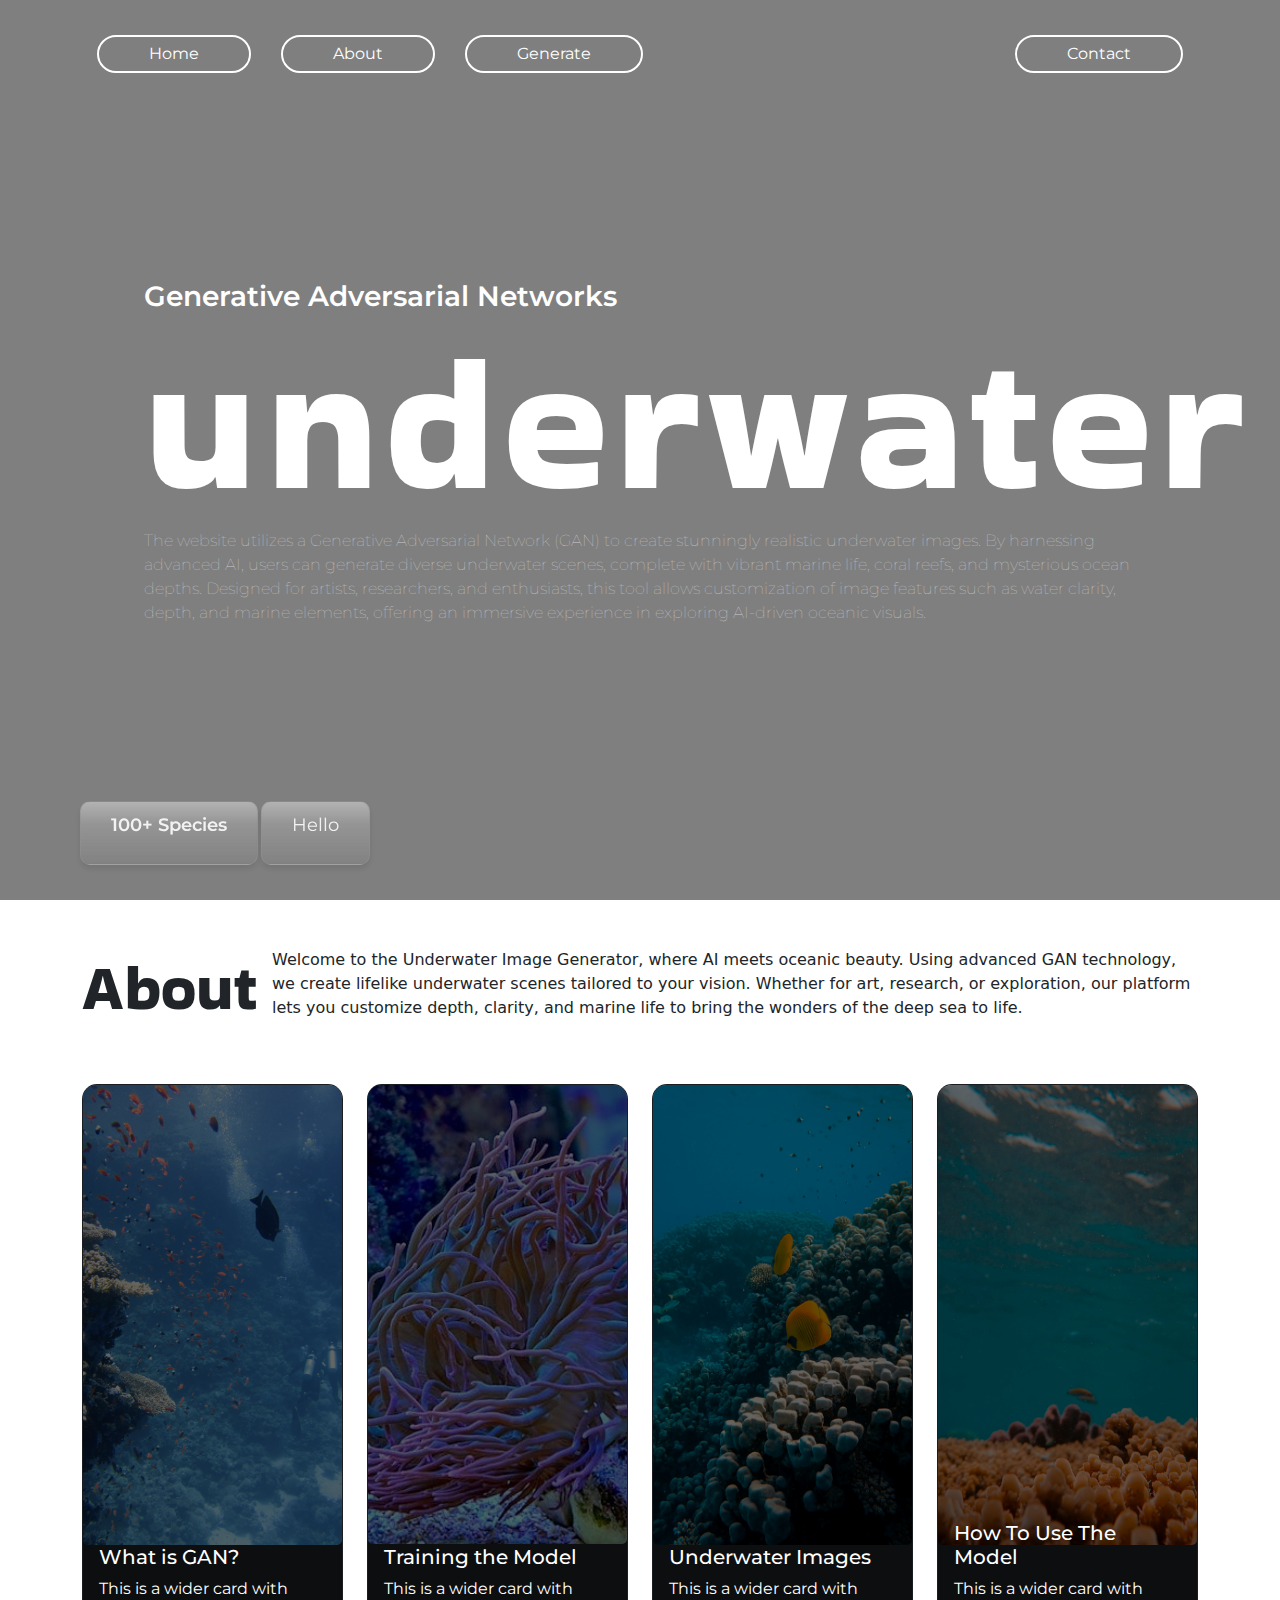
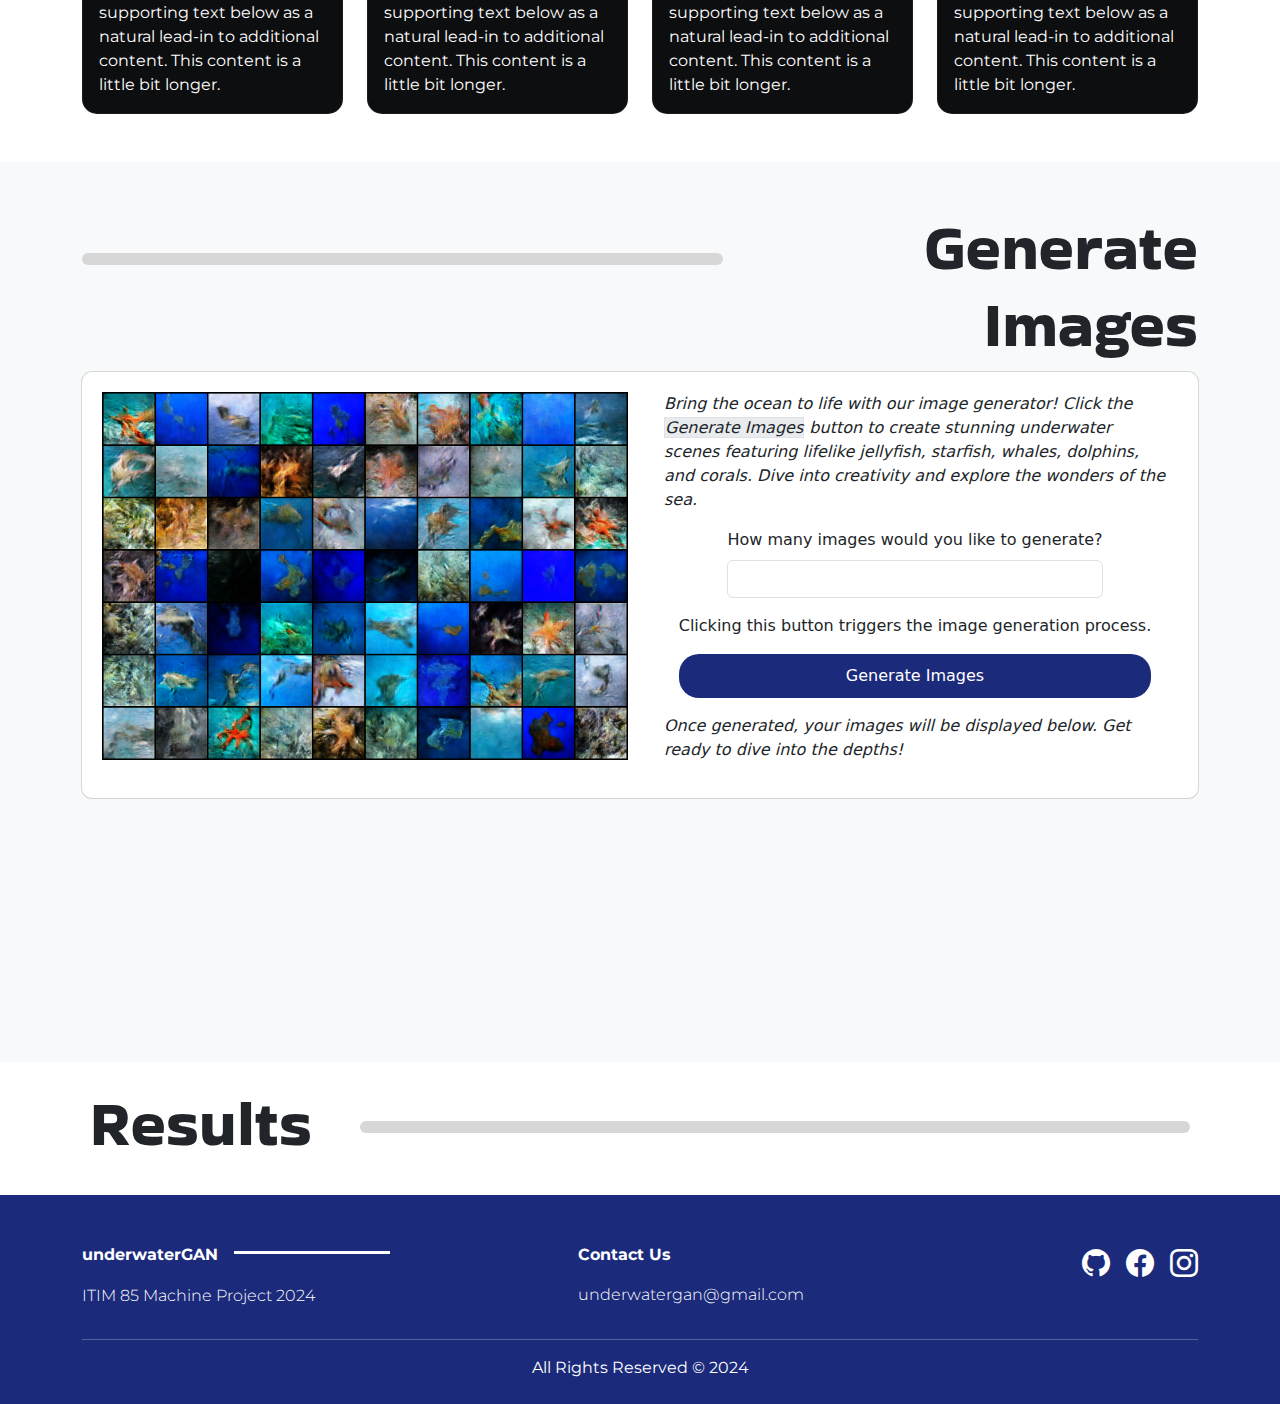
==== templates/index.html @ 078aff1d "contact section and form" ====
<!DOCTYPE html>
<html lang="en">
<head>
  <meta charset="UTF-8">
  <meta name="viewport" content="width=device-width, initial-scale=1.0">
  <title>Video Background Landing Page</title>
  <link href="https://cdn.jsdelivr.net/npm/bootstrap@5.3.3/dist/css/bootstrap.min.css" rel="stylesheet" integrity="sha384-QWTKZyjpPEjISv5WaRU9OFeRpok6YctnYmDr5pNlyT2bRjXh0JMhjY6hW+ALEwIH" crossorigin="anonymous">
  <link rel="stylesheet" href="https://cdn.jsdelivr.net/npm/bootstrap-icons@1.11.3/font/bootstrap-icons.min.css">
  <link rel="stylesheet" href="../static/css/style.css">
</head>
<body>

<!-- Navbar -->
<nav class="navbar navbar-expand-lg">
  <div class="container">
    <div class="collapse navbar-collapse" id="navbarNav">
      <ul class="navbar-nav me-auto"> <!-- Left-aligned links (Home, About) -->
        <li class="nav-item">
          <a class="nav-link" href="#home">Home</a>
        </li>
        <li class="nav-item">
          <a class="nav-link" href="#about">About</a>
        </li>
        <li class="nav-item">
          <a class="nav-link" href="#generate">Generate</a>
        </li>
      </ul>
      <ul class="navbar-nav ms-auto"> <!-- Right-aligned link (Contact) -->
        <li class="nav-item">
          <a class="nav-link" href="#contact">Contact</a>
        </li>
      </ul>
    </div>
    <button class="navbar-toggler" type="button" data-bs-toggle="collapse" data-bs-target="#navbarNav" aria-controls="navbarNav" aria-expanded="false" aria-label="Toggle navigation">
      <span class="navbar-toggler-icon"></span>
    </button>
  </div>
</nav>



<!-- Home Section -->
<section id="home">
  <video autoplay muted loop>
    <source src="../static/images/underwater.mp4" type="video/mp4">
    Your browser does not support the video tag.
  </video>
  <div class="content">
    <p class="m-0 fs-3 text fw-semibold">Generative Adversarial Networks</p>
    <h1 class="m-0">underwater</h1>
    <p class="m-0 fw-lighter">
      The website utilizes a Generative Adversarial Network (GAN) to create stunningly realistic underwater images. By harnessing advanced AI, users can generate diverse underwater scenes, complete with vibrant marine life, coral reefs, and mysterious ocean depths. Designed for artists, researchers, and enthusiasts, this tool allows customization of image features such as water clarity, depth, and marine elements, offering an immersive experience in exploring AI-driven oceanic visuals.
    </p>
  </div>
  <div class="position-absolute bottom-0 start-0 d-flex flex-row">
    <div class="floating-card-container">
      <div class="floating-card">
        <p class="fw-semibold">100+ Species</p>
      </div>
      <div class="floating-card-img">
        Hello
      </div>
    </div>
  </div>
  
  
</section>


<!-- About Section -->
<section id="about" class="py-5">
  <div class="container">
    <div class="row mb-5 align-items-center">
      <div class="col-12 col-md-2 text-center text-md-start">
        <h1>About</h1>
      </div>
      <div class="col-12 col-md-10">
        <p>Welcome to the Underwater Image Generator, where AI meets oceanic beauty. Using advanced GAN technology, we create lifelike underwater scenes tailored to your vision. Whether for art, research, or exploration, our platform lets you customize depth, clarity, and marine life to bring the wonders of the deep sea to life.</p>
      </div>
    </div>
    <div class="row g-4">
      <div class="col-12 col-sm-6 col-md-3">
        <div class="card text-bg-dark">
          <div class="card-img-wrapper">
            <img src="../static/images/1.jpg" class="card-img" alt="What is GAN?">
          </div>
          <div class="card-img-overlay d-flex flex-column justify-content-end p-3">
            <h5 class="card-title">What is GAN?</h5>
            <p class="card-text">This is a wider card with supporting text below as a natural lead-in to additional content. This content is a little bit longer.</p>
          </div>
        </div>
      </div>
      <div class="col-12 col-sm-6 col-md-3">
        <div class="card text-bg-dark">
          <div class="card-img-wrapper">
            <img src="../static/images/2.jpg" class="card-img" alt="Training the Model">
          </div>
          <div class="card-img-overlay d-flex flex-column justify-content-end p-3">
            <h5 class="card-title">Training the Model</h5>
            <p class="card-text">This is a wider card with supporting text below as a natural lead-in to additional content. This content is a little bit longer.</p>
          </div>
        </div>
      </div>
      <div class="col-12 col-sm-6 col-md-3">
        <div class="card text-bg-dark">
          <div class="card-img-wrapper">
            <img src="../static/images/3.jpg" class="card-img" alt="Underwater Images">
          </div>
          <div class="card-img-overlay d-flex flex-column justify-content-end p-3">
            <h5 class="card-title">Underwater Images</h5>
            <p class="card-text">This is a wider card with supporting text below as a natural lead-in to additional content. This content is a little bit longer.</p>
          </div>
        </div>
      </div>
      <div class="col-12 col-sm-6 col-md-3">
        <div class="card text-bg-dark">
          <div class="card-img-wrapper">
            <img src="../static/images/4.jpg" class="card-img" alt="How To Use The Model">
          </div>
          <div class="card-img-overlay d-flex flex-column justify-content-end p-3">
            <h5 class="card-title">How To Use The Model</h5>
            <p class="card-text">This is a wider card with supporting text below as a natural lead-in to additional content. This content is a little bit longer.</p>
          </div>
        </div>
      </div>
    </div>
  </div>
</section>

<!-- Generate Section -->
<section id="generate" class="py-5 bg-light">
  <div class="container">
    <div class="row">
      <div class="col-md-7 pt-2 mb-4">
        <!-- <p>
          Create realistic underwater scenes with ease using our powerful GAN technology. Customize elements like water clarity, depth, and marine life to bring your unique vision to life. Whether for art, research, or exploration, this tool offers endless possibilities to dive into the ocean’s beauty.
        </p> -->
        <hr class="opacity-100">
      </div>
      <div class="col-md-5 text-end">
        <h1>Generate Images</h1>
      </div>
    </div>
    <div class="form-container">
      <div class="row">
        <div class="col-md-6">
          <img src="../static/images/image_72220.png" alt="generated image">
        </div>
        <div class="col-md-6 px-4 d-flex align-content-around flex-wrap justify-content-center">
          <p class="fst-italic">
            Bring the ocean to life with our image generator! Click the <span class="text-nowrap bg-body-secondary border">Generate Images</span> button to create stunning underwater scenes featuring lifelike jellyfish, starfish, whales, dolphins, and corals. Dive into creativity and explore the wonders of the sea.
          </p>
          <div class="mb-3">
            <label for="img_num" class="form-label">How many images would you like to generate?</label>
            <input type="number" class="form-control" id="img_num">
          </div>
          <div class="mb-3 d-grid gap-2mx-auto">
            <p>Clicking this button triggers the image generation process.</p>
          <button type="button" class="button px-5">Generate Images</button>
          </div>
          <p class="fw-light fst-italic">Once generated, your images will be displayed below. Get ready to dive into the depths!</p>
        </div>
      </div>
    </div>
  </div>
</section>

<!-- Result Section -->
 <section id="result" class="py-3">
  <div class="container">
    <div class="d-flex">
      <div class="p-2"><h1>Results&ensp;</h1></div>
      <div class="p-2 flex-grow-1"><hr class="opacity-100"></div>
    </div>

    </div>
  </div>
 </section>

<!-- Contact Section -->
<section id="contact" class="pt-5 pb-2">
  <div class="container">
    <div class="row">
      <div class="col-md-4">
        <div class="d-flex">
          <div class="fw-bold pe-3">underwaterGAN</div>
          <div class="flex-fill pl-2 pe-5"><hr class="border-3 opacity-100 mt-2"></div>
        </div>
        <p class="fw-light mt-3 lh-sm">ITIM 85 Machine Project 2024</p>
      </div>
      <div class="col-md-4 pl-3 email">
        <p class="fw-bold">Contact Us</p>
        <p class="fw-light mt-0 p-0">underwatergan@gmail.com</p>
      </div>
      <div class="col-md-4 d-flex justify-content-end">
        <i class="bi bi-github fs-3"></i> &ensp;&ensp;
        <i class="bi bi-facebook fs-3"></i> &ensp;&ensp;
        <i class="bi bi-instagram fs-3"></i>
      </div>
    </div>
    <hr>
    <p class="text-center">All Rights Reserved &copy; 2024</p>
</section>

<!-- Bootstrap JS -->
<script src="https://cdn.jsdelivr.net/npm/bootstrap@5.3.3/dist/js/bootstrap.bundle.min.js" integrity="sha384-YvpcrYf0tY3lHB60NNkmXc5s9fDVZLESaAA55NDzOxhy9GkcIdslK1eN7N6jIeHz" crossorigin="anonymous"></script>

</body>
</html>
---- static/css/style.css ----
@import url('https://fonts.googleapis.com/css2?family=Bakbak+One&family=Montserrat:ital,wght@0,100..900;1,100..900&display=swap');

/* Fullscreen Video Background */
#home {
  position: relative;
  height: 100vh;
  overflow: hidden;
  color: white;
  display: flex;
  align-items: center;
  justify-content: flex-start;
  text-align: left;
  flex-wrap: wrap;
}

#home video {
  position: absolute;
  top: 50%;
  left: 50%;
  width: 100%;
  height: 100%;
  object-fit: cover;
  transform: translate(-50%, -50%);
  z-index: -2;
}

#home::before {
  content: '';
  position: absolute;
  top: 0;
  left: 0;
  width: 100%;
  height: 100%;
  background-color: rgba(0, 0, 0, 0.5);
  z-index: -1;
}

/* Home Content */
#home .content {
  position: relative;
  z-index: 2;
  color: white;
  text-align: left;
  max-width: 80%;
  margin: auto;
  padding: 1rem;
}

#home .content h1 {
  font-family: "Bakbak One", serif;
  font-size: 12rem;
  margin-bottom: 1rem;
  line-height: 1.1;
  letter-spacing: 7px;
}

#home .content p {
  font-family: "Montserrat", serif;
  font-size: 1.5rem;
  margin-bottom: 1rem;
}

#home .content p:last-child {
  font-size: 1rem;
  color: #ccc;
}

#home .floating-card-container {
  display: flex;
  flex-direction: row;
  gap: 3px; /* Space between the cards */
  margin-left: 80px;
  margin-bottom: 35px;
}

#home .floating-card,
#home .floating-card-img {
  padding: 10px 30px;
  max-width: 200px;
  text-align: center;
  border-radius: 10px;
  background: linear-gradient(to bottom, rgba(255, 255, 255, 0.45) 0%, rgba(199, 199, 199, 0.35) 35%, rgba(148, 148, 148, 0.15) 100%);
  box-shadow: 0 4px 6px rgba(0, 0, 0, 0.1);
  color: #fff;
  font-size: 1.1rem;
  backdrop-filter: blur(10px);
  opacity: 0.9;
  border: 1px solid rgba(147, 147, 147, 0.5);
  font-family: "Montserrat", serif;
  transition: transform 0.3s ease-in-out, opacity 0.3s ease-in-out;
}

#home .floating-card:hover,
#home .floating-card-img:hover {
  transform: scale(1.05);
  opacity: 1; /* Fully opaque on hover */
}






/* Navbar */
.navbar {
  background-color: transparent !important;
  position: absolute;
  width: 100%;
  z-index: 1;
  padding-top: 35px;
  font-family: "Montserrat", sans-serif;
}

.navbar .navbar-nav .nav-link {
  color: white !important;
  border: 2px solid white;
  border-radius: 25px;
  padding: 5px 50px;
  transition: all 0.3s ease;
}

.navbar .navbar-nav .nav-link:hover {
  color: rgb(0, 0, 0) !important;
  background-color: rgba(255, 255, 255);
}

.navbar-nav {
  flex-direction: row;
  justify-content: center;
}

.navbar-nav li {
  margin: 0 15px;
}

/* About Section */
#about h1, #generate h1, #result h1 {
  font-family: "Bakbak One", serif;
  font-size: 4rem;
}

/* Cards */
.card {
  height: 70vh;
  transition: transform 0.3s ease-in-out;
  overflow: hidden;
  border-radius: 15px;
}

.card:hover {
  transform: translateY(-10px);
  box-shadow: rgba(50, 50, 93, 0.25) 0px 13px 27px -5px, rgba(0, 0, 0, 0.3) 0px 8px 16px -8px;
}

.card-img {
  width: 100%;
  height: 100%;
  object-fit: cover;
  transition: transform 0.5s ease-in-out;
}

.card:hover .card-img {
  transform: scale(1.1);
}

.card-img-wrapper::after {
  content: '';
  position: absolute;
  top: 0;
  left: 0;
  right: 0;
  bottom: 0;
  background: rgba(0, 0, 0, 0.6);
  z-index: 1;
}

.card-img-overlay {
  z-index: 2;
  display: flex;
  flex-direction: column;
  justify-content: flex-end;
  padding: 20px;
}

.card-title,
.card-text {
  color: white;
  font-family: "Montserrat", serif;
}

/* Generate Section */
#generate {
  height: 100vh;
}

.form-container {
  box-shadow: rgba(0, 0, 0, 0.02) 0px 1px 3px 0px, rgba(27, 31, 35, 0.15) 0px 0px 0px 1px;
  background-color: #fff;
  border-radius: 10px;
  padding: 20px;
}

#generate img {
  width: 100%;
}

#generate .button {
  padding: 10px;
  border-radius: 20px;
  background-color: #1B2A7B;
  color: #fff;
  border: none;
  transition: all 0.3s ease-in-out; /* Smooth transition */
}

#generate .button:hover {
  background-color: #293cab;
  box-shadow: rgba(0, 0, 0, 0.25) 0px 14px 28px, rgba(0, 0, 0, 0.22) 0px 10px 10px;
  transform: scale(1.05); /* Scale the button slightly on hover */
}


/* Contact Us Section*/
#contact {
  background-color: #1B2A7B;
  color: #fff;
  font-family: "Montserrat", serif;
}

#contact .email {
  padding-left: 8rem;
}

/* Result Section */
#result hr, #generate hr {
  border: none;
  height: 12px;
  background: #d7d7d7;
  margin: 20px 0;
  border-radius: 10px;
  margin-top: 35px;
}

/* Responsive Styles */
@media (max-width: 992px) {
  #home .content h1 {
    font-size: 8rem;
  }

  #home .content p {
    font-size: 1.25rem;
  }

  #home .content p:last-child {
    font-size: 0.9rem;
  }
}

@media (max-width: 768px) {
  .navbar .navbar-nav .nav-link {
    padding: 5px 30px;
  }

  #home .content h1 {
    font-size: 5rem;
  }

  #home .content p {
    font-size: 1rem;
  }

  #home .content p:last-child {
    font-size: 0.8rem;
  }

  #home .content {
    max-width: 90%;
    padding: 0.5rem;
  }
}

@media (max-width: 576px) {
  #home .content h1 {
    font-size: 4rem;
  }

  #home .content p {
    font-size: 0.9rem;
  }

  #home .content p:last-child {
    font-size: 0.7rem;
  }

  #home .content {
    max-width: 95%;
  }
}

@media (max-width: 480px) {
  .navbar .navbar-nav .nav-link {
    padding: 5px 20px;
  }

  #home .content h1 {
    font-size: 3.5rem;
  }

  #home .content p {
    font-size: 0.9rem;
  }

  .navbar-nav {
    flex-direction: column;
    align-items: center;
  }
}

@media (max-width: 320px) {
  #home .content h1 {
    font-size: 3rem;
  }

  #home .content p {
    font-size: 0.8rem;
  }

  .navbar .navbar-nav .nav-link {
    padding: 5px 15px;
  }
}
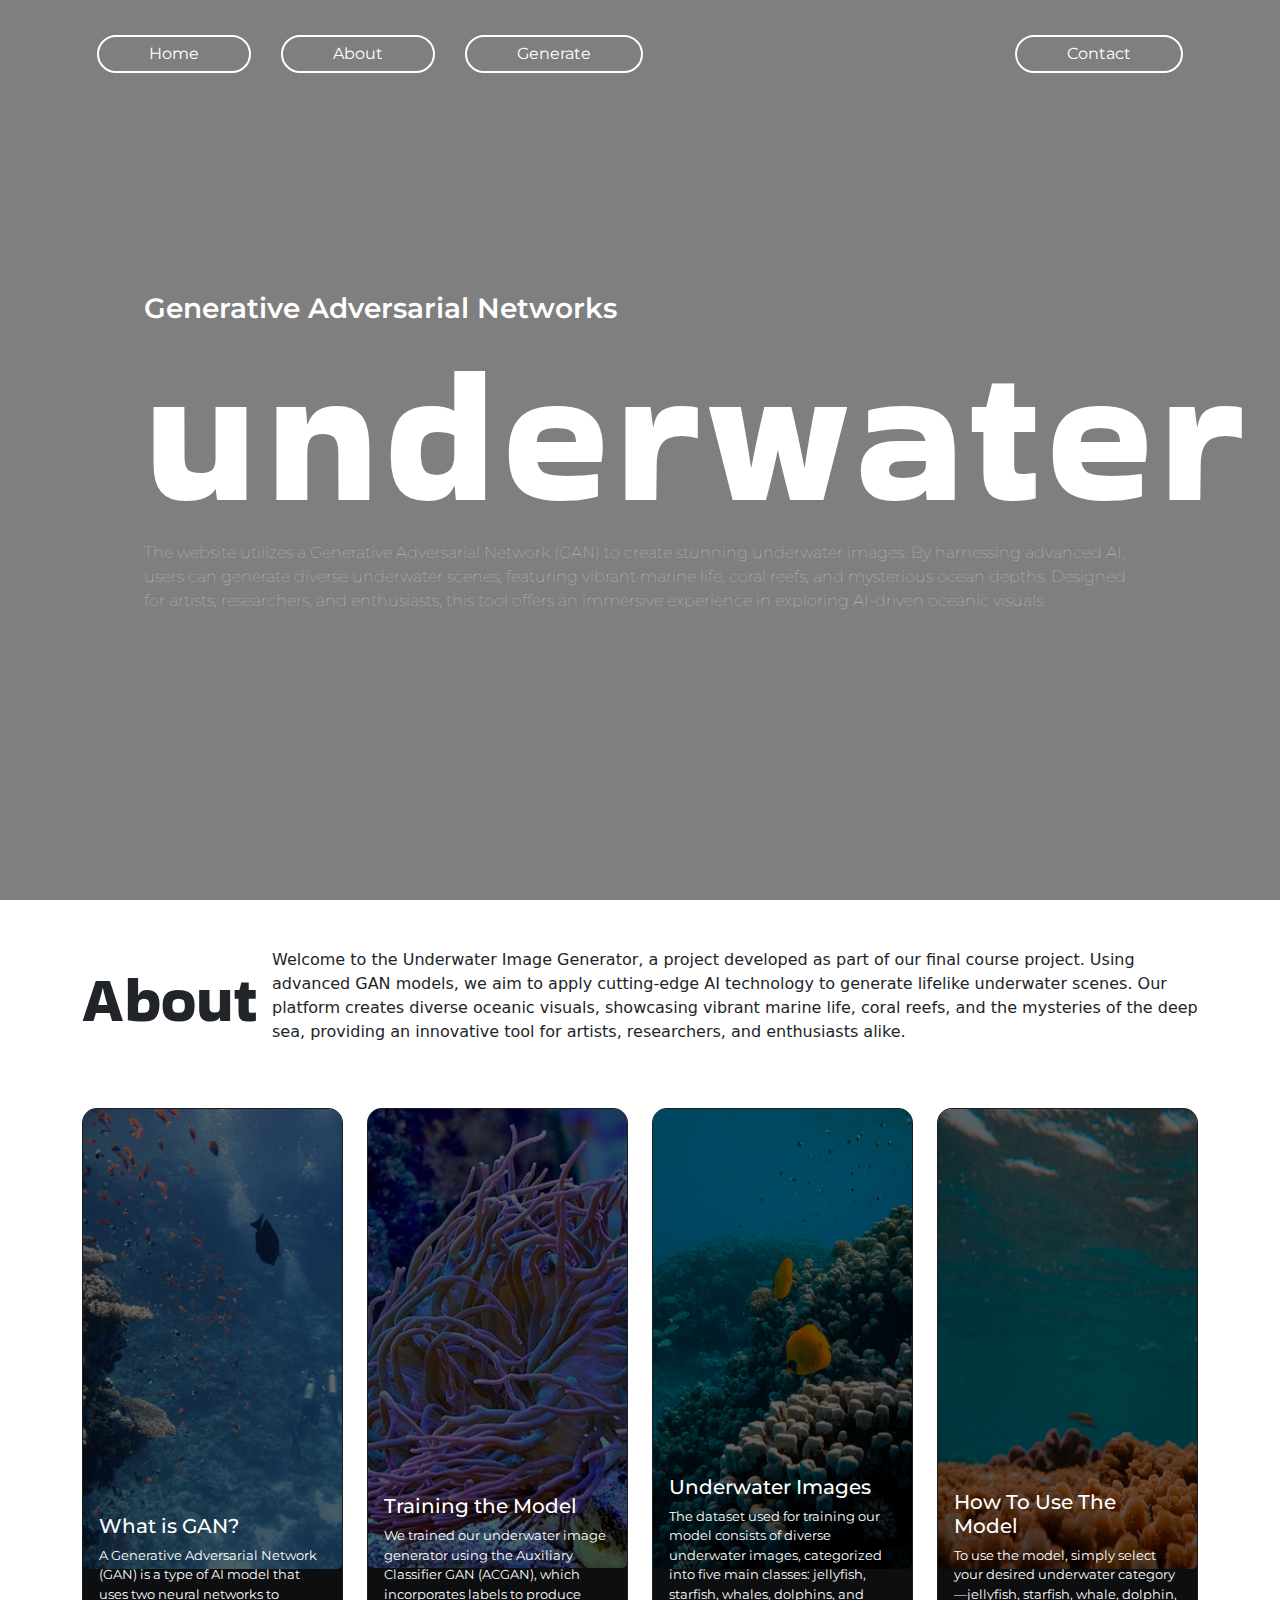
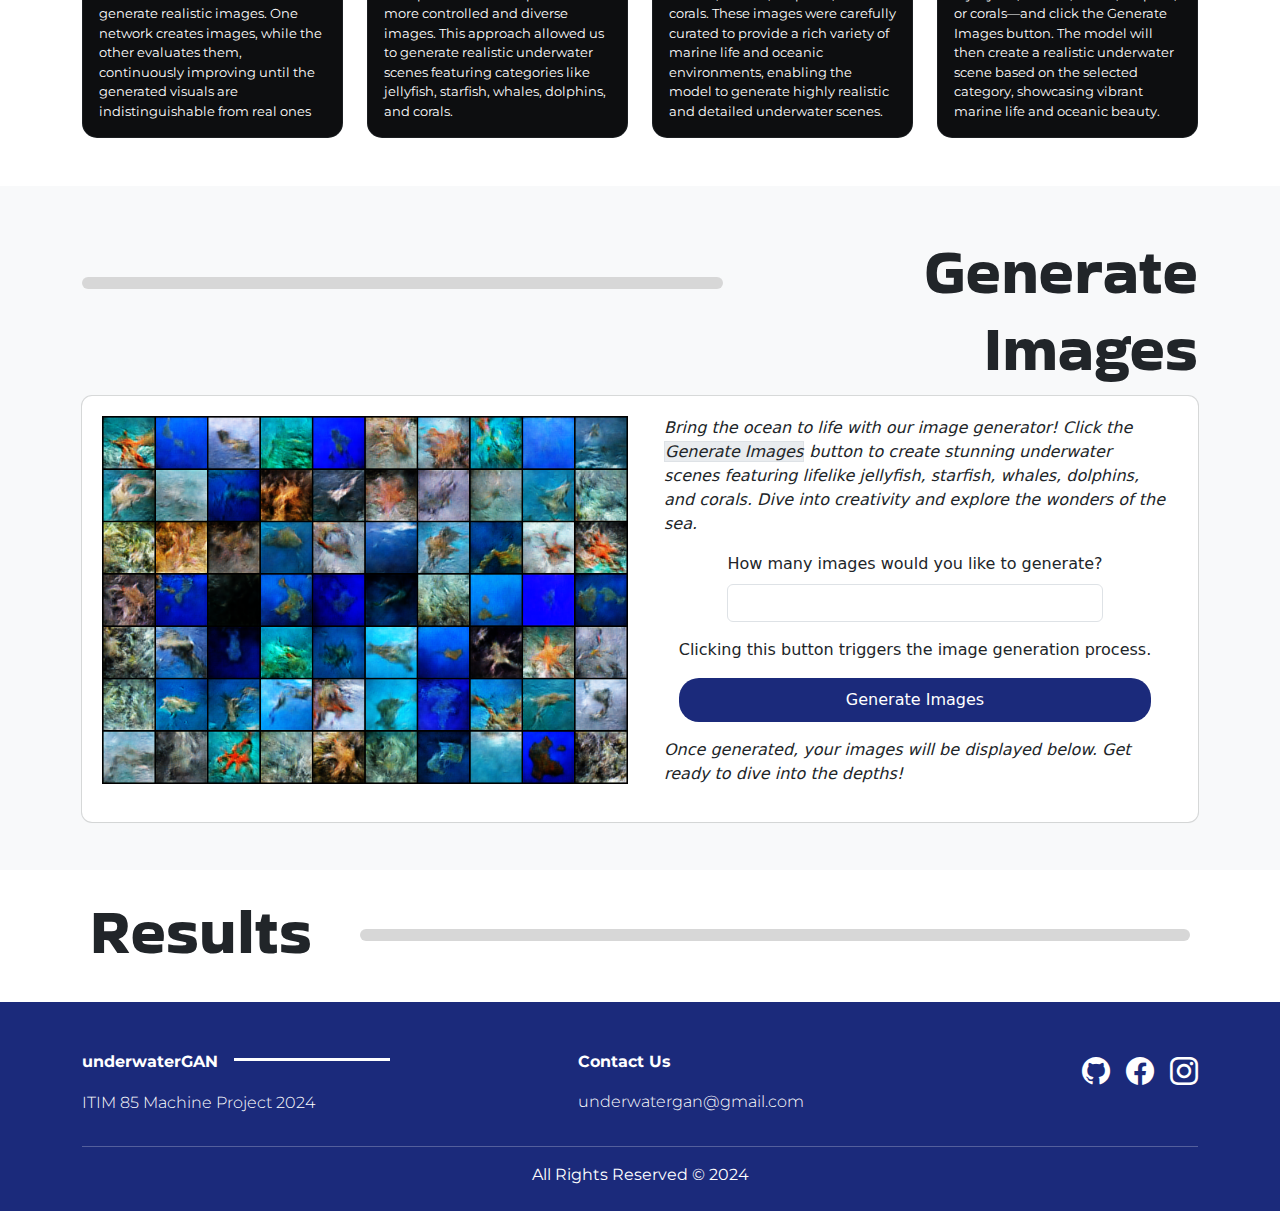
==== commit 04ca4a1b: "added floating-card" ====
--- a/templates/index.html
+++ b/templates/index.html
@@ -3,7 +3,7 @@
 <head>
   <meta charset="UTF-8">
   <meta name="viewport" content="width=device-width, initial-scale=1.0">
-  <title>Video Background Landing Page</title>
+  <title>Underwater GAN</title>
   <link href="https://cdn.jsdelivr.net/npm/bootstrap@5.3.3/dist/css/bootstrap.min.css" rel="stylesheet" integrity="sha384-QWTKZyjpPEjISv5WaRU9OFeRpok6YctnYmDr5pNlyT2bRjXh0JMhjY6hW+ALEwIH" crossorigin="anonymous">
   <link rel="stylesheet" href="https://cdn.jsdelivr.net/npm/bootstrap-icons@1.11.3/font/bootstrap-icons.min.css">
   <link rel="stylesheet" href="../static/css/style.css">
@@ -49,20 +49,24 @@
     <p class="m-0 fs-3 text fw-semibold">Generative Adversarial Networks</p>
     <h1 class="m-0">underwater</h1>
     <p class="m-0 fw-lighter">
-      The website utilizes a Generative Adversarial Network (GAN) to create stunningly realistic underwater images. By harnessing advanced AI, users can generate diverse underwater scenes, complete with vibrant marine life, coral reefs, and mysterious ocean depths. Designed for artists, researchers, and enthusiasts, this tool allows customization of image features such as water clarity, depth, and marine elements, offering an immersive experience in exploring AI-driven oceanic visuals.
+      The website utilizes a Generative Adversarial Network (GAN) to create stunning underwater images. By harnessing advanced AI, users can generate diverse underwater scenes, featuring vibrant marine life, coral reefs, and mysterious ocean depths. Designed for artists, researchers, and enthusiasts, this tool offers an immersive experience in exploring AI-driven oceanic visuals.
     </p>
   </div>
   <div class="position-absolute bottom-0 start-0 d-flex flex-row">
     <div class="floating-card-container">
       <div class="floating-card">
-        <p class="fw-semibold">100+ Species</p>
+        <p class="lh-1 text-start mt-2">
+          <span class="fw-semibold">Discover GAN</span><br>
+          <span class="fw-lighter description">Check out our machine project paper focusing on GAN using an underwater dataset. Read the paper <a href="https://c.tenor.com/9ZD1dDykaeUAAAAd/tenor.gif" class="text-decoration-none text-light text-decoration-underline" target="_blank">here</a>.</span>
+        </p>
       </div>
       <div class="floating-card-img">
-        Hello
-      </div>
-    </div>
-  </div>
-  
+        <img src="../static/images/jellyfish.jpg" alt="Image 1" class="overlapping-image mt-2">
+        <img src="../static/images/starfish.jpg" alt="Image 2" class="overlapping-image">
+        <img src="../static/images/corals.jpg" alt="Image 3" class="overlapping-image">
+      </div>
+    </div>
+  </div>
   
 </section>
 
@@ -75,7 +79,7 @@
         <h1>About</h1>
       </div>
       <div class="col-12 col-md-10">
-        <p>Welcome to the Underwater Image Generator, where AI meets oceanic beauty. Using advanced GAN technology, we create lifelike underwater scenes tailored to your vision. Whether for art, research, or exploration, our platform lets you customize depth, clarity, and marine life to bring the wonders of the deep sea to life.</p>
+        <p>Welcome to the Underwater Image Generator, a project developed as part of our final course project. Using advanced GAN models, we aim to apply cutting-edge AI technology to generate lifelike underwater scenes. Our platform creates diverse oceanic visuals, showcasing vibrant marine life, coral reefs, and the mysteries of the deep sea, providing an innovative tool for artists, researchers, and enthusiasts alike.</p>
       </div>
     </div>
     <div class="row g-4">
@@ -86,7 +90,7 @@
           </div>
           <div class="card-img-overlay d-flex flex-column justify-content-end p-3">
             <h5 class="card-title">What is GAN?</h5>
-            <p class="card-text">This is a wider card with supporting text below as a natural lead-in to additional content. This content is a little bit longer.</p>
+            <p class="card-text">A Generative Adversarial Network (GAN) is a type of AI model that uses two neural networks to generate realistic images. One network creates images, while the other evaluates them, continuously improving until the generated visuals are indistinguishable from real ones</p>
           </div>
         </div>
       </div>
@@ -97,7 +101,7 @@
           </div>
           <div class="card-img-overlay d-flex flex-column justify-content-end p-3">
             <h5 class="card-title">Training the Model</h5>
-            <p class="card-text">This is a wider card with supporting text below as a natural lead-in to additional content. This content is a little bit longer.</p>
+            <p class="card-text">We trained our underwater image generator using the Auxiliary Classifier GAN (ACGAN), which incorporates labels to produce more controlled and diverse images. This approach allowed us to generate realistic underwater scenes featuring categories like jellyfish, starfish, whales, dolphins, and corals.</p>
           </div>
         </div>
       </div>
@@ -108,7 +112,7 @@
           </div>
           <div class="card-img-overlay d-flex flex-column justify-content-end p-3">
             <h5 class="card-title">Underwater Images</h5>
-            <p class="card-text">This is a wider card with supporting text below as a natural lead-in to additional content. This content is a little bit longer.</p>
+            <p class="card-text">The dataset used for training our model consists of diverse underwater images, categorized into five main classes: jellyfish, starfish, whales, dolphins, and corals. These images were carefully curated to provide a rich variety of marine life and oceanic environments, enabling the model to generate highly realistic and detailed underwater scenes.</p>
           </div>
         </div>
       </div>
@@ -119,7 +123,7 @@
           </div>
           <div class="card-img-overlay d-flex flex-column justify-content-end p-3">
             <h5 class="card-title">How To Use The Model</h5>
-            <p class="card-text">This is a wider card with supporting text below as a natural lead-in to additional content. This content is a little bit longer.</p>
+            <p class="card-text">To use the model, simply select your desired underwater category—jellyfish, starfish, whale, dolphin, or corals—and click the Generate Images button. The model will then create a realistic underwater scene based on the selected category, showcasing vibrant marine life and oceanic beauty.</p>
           </div>
         </div>
       </div>
--- a/static/css/style.css
+++ b/static/css/style.css
@@ -65,18 +65,39 @@
   color: #ccc;
 }
 
+/* Define the fade-in and slide-up animation */
+/* Define the fade-in and slide-up animation */
+@keyframes fadeSlideUp {
+  0% {
+    opacity: 0; /* Start invisible */
+    transform: translateY(30px); /* Start below */
+    visibility: hidden; /* Ensure it's hidden initially */
+  }
+  100% {
+    opacity: 1; /* Become visible */
+    transform: translateY(0); /* Move to original position */
+    visibility: visible; /* Make it visible after the animation starts */
+  }
+}
+
+#home .floating-card-container {
+  opacity: 0; /* Make it invisible initially */
+  visibility: hidden; /* Initially hidden */
+  animation: fadeSlideUp 1.5s ease-out 1.5s forwards; /* Apply the animation with 1s delay */
+}
+
 #home .floating-card-container {
   display: flex;
   flex-direction: row;
   gap: 3px; /* Space between the cards */
-  margin-left: 80px;
-  margin-bottom: 35px;
+  margin-left: 100px;
+  margin-bottom: 25px;
 }
 
 #home .floating-card,
 #home .floating-card-img {
   padding: 10px 30px;
-  max-width: 200px;
+  max-width: 320px;
   text-align: center;
   border-radius: 10px;
   background: linear-gradient(to bottom, rgba(255, 255, 255, 0.45) 0%, rgba(199, 199, 199, 0.35) 35%, rgba(148, 148, 148, 0.15) 100%);
@@ -96,10 +117,38 @@
   opacity: 1; /* Fully opaque on hover */
 }
 
-
-
-
-
+#home .floating-card .description {
+  font-size: small;
+}
+
+#home .floating-card-img {
+  position: relative;
+  display: flex;
+  flex-direction: column; /* Vertical alignment */
+  align-items: center;    /* Center the images horizontally */  /* Set a fixed height for the div */
+  justify-content: flex-start; /* Ensure images align to the top of the container */
+}
+
+#home .floating-card-img .overlapping-image {
+  position: absolute;
+  width: 40px; /* Smaller size */
+  height: 40px; /* Smaller size */
+  border-radius: 50%; /* Circular images */
+  object-fit: cover; /* Ensures the image fits inside the circle */
+  z-index: 1; /* Ensures the images stack */
+}
+
+#home .floating-card-img img:nth-child(1) {
+  top: 0;
+}
+
+#home .floating-card-img img:nth-child(2) {
+  top: 30px; /* Adjust the overlap as needed */
+}
+
+#home .floating-card-img img:nth-child(3) {
+  top: 60px; /* Adjust the overlap as needed */
+}
 
 /* Navbar */
 .navbar {
@@ -188,10 +237,14 @@
   font-family: "Montserrat", serif;
 }
 
+#about .card-text {
+  font-size: small;
+}
+
 /* Generate Section */
-#generate {
+/* #generate {
   height: 100vh;
-}
+} */
 
 .form-container {
   box-shadow: rgba(0, 0, 0, 0.02) 0px 1px 3px 0px, rgba(27, 31, 35, 0.15) 0px 0px 0px 1px;
@@ -254,6 +307,15 @@
   #home .content p:last-child {
     font-size: 0.9rem;
   }
+
+  #home .floating-card-container {
+    margin-left: 50px; /* Reset left margin on medium screens */
+  }
+
+  #home .floating-card,
+  #home .floating-card-img {
+    font-size: 1rem; /* Decrease font size for cards */
+  }
 }
 
 @media (max-width: 768px) {
@@ -277,6 +339,15 @@
     max-width: 90%;
     padding: 0.5rem;
   }
+
+  #home .floating-card-container {
+    margin-left: 30px; /* Reset left margin on small screens */
+  }
+
+  #home .floating-card,
+  #home .floating-card-img {
+    font-size: 1rem; /* Decrease font size for cards */
+  }
 }
 
 @media (max-width: 576px) {
@@ -295,6 +366,15 @@
   #home .content {
     max-width: 95%;
   }
+
+  #home .floating-card-container {
+    margin-left: 20px; /* Reset left margin on very small screens */
+  }
+
+  #home .floating-card,
+  #home .floating-card-img {
+    font-size: 0.9rem; /* Further decrease font size for cards */
+  }
 }
 
 @media (max-width: 480px) {
@@ -314,6 +394,15 @@
     flex-direction: column;
     align-items: center;
   }
+
+  #home .floating-card-container {
+    margin-left: 10px; /* Reset left margin on very small screens */
+  }
+
+  #home .floating-card,
+  #home .floating-card-img {
+    font-size: 0.8rem; /* Decrease font size even more */
+  }
 }
 
 @media (max-width: 320px) {
@@ -328,4 +417,14 @@
   .navbar .navbar-nav .nav-link {
     padding: 5px 15px;
   }
-}
+
+  #home .floating-card-container {
+    margin-left: 0; /* Reset left margin on ultra small screens */
+  }
+
+  #home .floating-card,
+  #home .floating-card-img {
+    font-size: 0.75rem; /* Reduce font size even further for small screens */
+  }
+}
+
